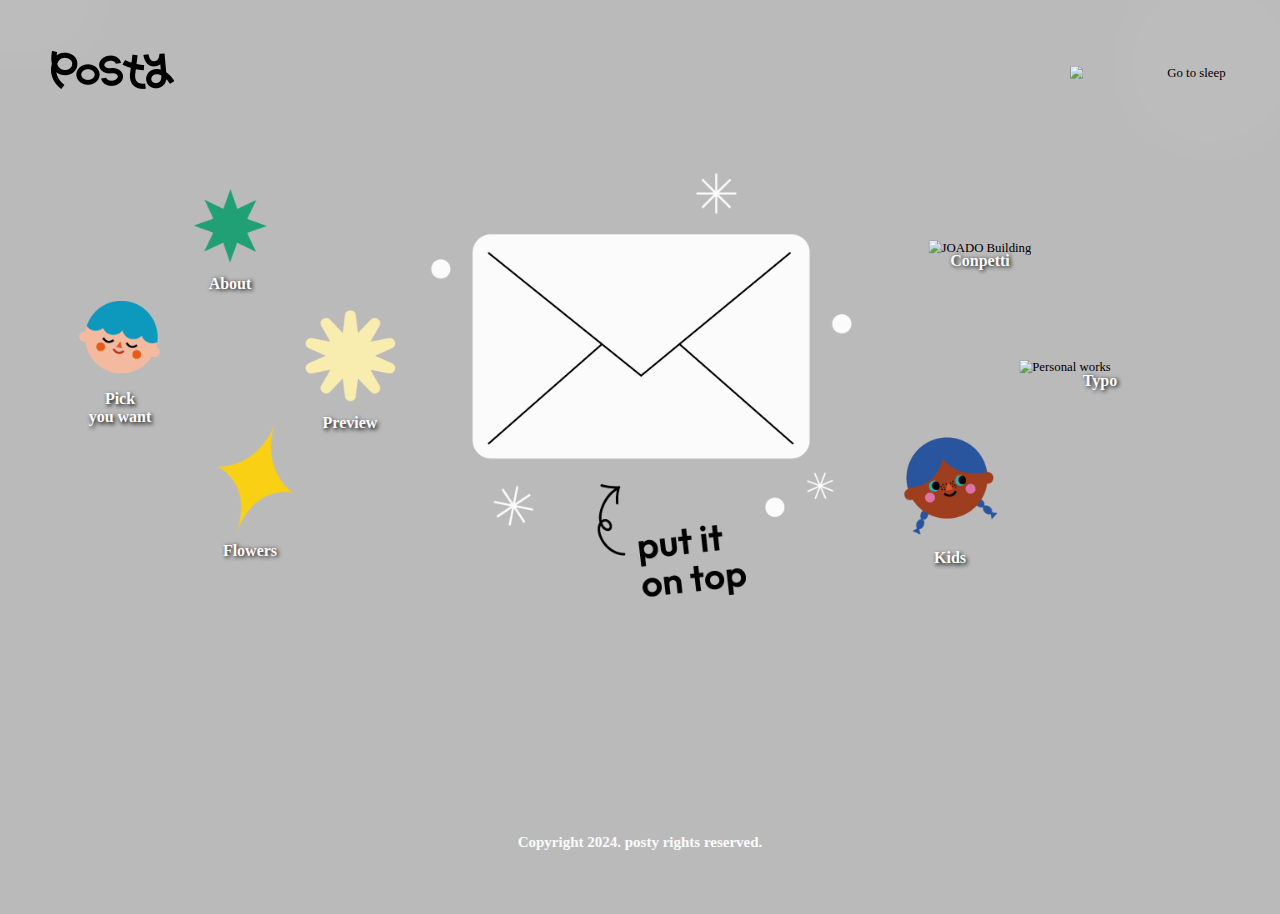
==== index.html @ c307ec22 "Update index.html" ====
<!DOCTYPE html>
<html lang="en">
<head>
    <meta charset="UTF-8">
    <meta name="viewport" content="width=980, user-scalable=no">
    <meta name="naver-site-verification" content="86f59b5fca087a44dfcdda58fab02e8dfa768aee" />
    <meta name="csrf-token" content="oC7anZrWmPbQHZJfSFoC5B0nIZ4ILYp4QlfZOMp2">
    <meta http-equiv="X-UA-Compatible" content="ie=edge">
    <meta property="og:title" content="POSTY">
    <meta property="og:type" content="website">
    <meta property="og:url" content="http://joadosubsub.com">
    <meta property="og:image" content="http://joadosubsub.com/images/og_main.jpeg">
    <meta property="og:description" content="posty">

    <meta name="robots" content="index,follow">
    <meta name="title" content="POSTY">
    <meta name="description" content="posty">
    <meta name="keywords" content="posty, postcard, custom">

    <link rel="canonical" href="http://joadosubsub.com">
    <link rel="icon" href="http://www.joadosubsub.com/images/favicon.png">
    <link rel="shortcut icon" href="http://www.joadosubsub.com/images/favicon.png">
    <title>POSTY</title>

    

    <script src="jquery-3.5.1.min.js"></script>
    <link rel="stylesheet" type="text/css" href="common.css">
    <style>
@import url('https://fonts.googleapis.com/css2?family=Poppins:wght@400;500;600&display=swap');
body {
    touch-action: pan-y;
    overscroll-behavior: contain;
    clip-path: url(#svgPath);
}

body {
    touch-action: pan-y;
    overscroll-behavior: contain;
    clip-path: url(#svgPath);
}

.main-stranger {
    margin: auto;
    padding-bottom: 161px;
    width: 880px;
}

#img-stranger {
    width: 500px;
    height: 500px;
}

.main-icon {
    position:absolute;
    text-align:center;
    transform:translate(-50%,-50%);
    cursor:pointer;
    -webkit-tap-highlight-color : transparent;
    z-index:2;
}

.main-icon img {
    display:inline-block;
    transform: scale(0.8);
    pointer-events: none;
    width:fit-content;
}

.main-icon#ducks-point-shop img {
    transform: scale(1.2) translate( 5%, 5% );
}

.main-icon>div {
    font-family: Arial, Helvetica, sans-serif;
    font-weight: 600;
    font-size: 16px;
    text-shadow: 1.5px 1.5px 4px #030000;
    color: white;
    margin-top: -5px;
}

.main-icon>div>span {
    display:block;
    white-space: nowrap;
}

#mask-go-to-sleep {
    position: fixed;
    left:0;
    top:0;
    right:0;
    bottom:0;
    pointer-events: none;
    transition: opacity 0.5s;
    z-index:9999;
}

#mask-go-to-sleep::after {
    content: ' ';
    position: absolute;
    display: block;
    box-shadow: rgb(0 0 0 / 66%) 0px 0px 36px 1915px inset;
    width: 4000px;
    height: 4000px;
    text-align: center;
    vertical-align: middle;
    transform: translate(-50%, -50%);
    border-radius: 2000px;
}

.on#mask-go-to-sleep {
    opacity:1 !important;
}

#mask-contact {
    position: fixed;
    left:0;
    top:0;
    right:0;
    bottom:0;
    pointer-events: none;
    transition: opacity 2s;
    z-index:9999;
}

#mask-contact::after {
    content: ' ';
    position: absolute;
    display: block;
    box-shadow: rgb(0 0 0 / 66%) 0px 0px 36px 1883px inset;
    width: 4000px;
    height: 3881px;
    text-align: center;
    vertical-align: middle;
    transform: translate(-50%, -50%);
    border-radius: 2000px;
    margin-left: -20px;
}

.on#mask-contact {
    opacity:1 !important;
    transition: opacity 0.5s;
}

#dish {
    position: fixed;
}


</style>
</head>
<body>
    <header>
        <img src="logo.png" alt="Logo" onclick="navigateTo('index.html')">
    </header>

<main>
  
<div class="main-stranger no-drag">
    <img id="img-stranger" src="first-page_card.png" alt="Stranger" style="display: none;">
    <img id="main-image" src="first-page_card.png" style="width:500x; height:500px;" autoplay muted controls loop playsinline></img>
    <div id="dish" data-x=440 data-y=-270></div>
    
    <div class="main-icon" id="about" data-x=40 data-y=-80 style="margin-left: 30px; margin-top:-410px; width:250px;" data-url="/posty/posty1.html">
        <img src="sticker4.png" alt="about" >
        <div>
            <span>About</span>
        </div>
    </div>
    <div class="main-icon" id="preview" data-x=40 data-y=80 style="margin-left: 150px; margin-top:-280px;" data-url="/posty/posty1.html">
        <img src="sticker9.png" alt="preview">
        <div>   
            <span>Preview</span>
        </div>
    </div>
    <div class="main-icon" id="works" data-x=200 data-y=80 style="margin-left: -80px; margin-top:-290px;" data-url="/posty/posty1.html">
        <img src="sticker5.png" alt="Works">
        <div>
            <span>Pick</span>
            <span>you want</span>
    </div>
    </div>
    <div class="main-icon" id="ducks-point-shop" data-x=360 data-y=80 style="margin-left: 50px; margin-top: -153px; width:250px;" data-url="/posty/posty1.html">
        <img src="sticker7.png" alt="Duck's Point shop" style="margin-bottom: 20px;">
        <div>
            <span>Flowers</span>
        </div>
    </div>
    <div class="main-icon" id="joado-building" data-x=520 data-y=80 style="margin-left:780px; margin-top:-390px;" data-url="/posty/posty1.html">
        <img src="http://www.joadosubsub.com/images/icon_joado_building.png" alt="JOADO Building">
        <div>
            <span>Conpetti</span> 
        </div>
    </div>
    <div class="main-icon" id="personal-works" data-x=680 data-y=80 style="margin-left:900px; margin-top:-270px; width:250px;" data-url="/posty/posty1.html">
        <img src="http://www.joadosubsub.com/images/icon/icon_personal_works.png" alt="Personal works" style="margin-left:-70px; margin-bottom:-10px;">
        <div>
            <span>Typo</span>
        </div>
    </div>
    <div class="main-icon" id="friends" data-x=840 data-y=80 style="margin-left:750px; margin-top:-150px;" data-url="/posty/posty1.html">
        <img src="sticker8.png" alt="Friends">
        <div>
            <span>Kids</span>
        </div>
    </div>
    <div class="main-icon" id="go-to-sleep" ondblclick="toggleMaskGoToSleep()" data-x=650 data-y=-560 style="margin-left:1010px; margin-top:-580px; width:250px;">
        <img src="http://www.joadosubsub.com/images/icon/icon_go_to_sleep.png" alt="Go to sleep" style="width:300px; margin-right: 20px; margin-left: -45px">
        <div style="margin-top: -30px;">
        </div>
    </div>
</div>


<div id="mask-go-to-sleep" style="opacity:0.01;" ></div>
<div id="mask-contact" style="opacity:0.01;" ></div>
</main>
<footer>

<p>Copyright 2024. posty rights reserved.</p>
</footer>
        </div>
    </div>

    <script>
    const main = document.querySelector('main');
    const nav = document.querySelector('nav');
    const trans_mask = document.getElementById('trans-mask');
    const mask = document.getElementById('mask');

        trans_mask.addEventListener('click', ()=>{
            clickTransMask();
        });

        function clickTransMask() {
            nav.classList.toggle('open');
            trans_mask.classList.toggle('open');
            btn_nav.classList.toggle('open');
        }

    $("#footer_link").click(function(){
        const footer_url = "http://www.ftc.go.kr/bizCommPop.do?wrkr_no=1401176861"
        window.open(footer_url, "bizCommPop", "width=750, height=700;");
        return false;
    });
    
    </script>

<script>
let firstX = 0;
let firstY = 0;
let initX = 0;
let initY = 0;
let selectIcon = null;
const goToSleep = document.getElementById('go-to-sleep');
const maskGoToSleep = document.getElementById('mask-go-to-sleep');
const maskContact = document.getElementById('mask-contact');
const stranger = document.getElementById('img-stranger');
const dish = document.getElementById('dish');
let on_dish = false;
let mobile = false;

function mouseDown(e) {
    e.preventDefault();

    selectIcon = null;

    for(let i=0; i<e.composedPath().length; i++) {        
        if(e.composedPath()[i].classList != undefined && e.composedPath()[i].classList.contains('main-icon')) {
            selectIcon = e.composedPath()[i];
            break;
        }
    }

    if(selectIcon == null)
        return;

    initX = selectIcon.style.marginLeft;
    initX = initX.replace('px','') * 1;
    initY = selectIcon.style.marginTop;
    initY = initY.replace('px','') * 1;
    firstX = e.pageX;
    firstY = e.pageY;

    main.addEventListener('mousemove', mouseMove, false);
    main.addEventListener('mouseup', mouseUp, false);
}

function mouseMove(e) {
    const x = initX + (e.pageX - firstX);
    const y = initY + (e.pageY - firstY);
    
    if(!$("#img-stranger").is(":visible")){
        $("#img-stranger").show();
        $("#main-image").hide();
    }

    // 50px 거리 차이 이하면 접시에 붙인다.
    if( 2500 > Math.pow(dish.dataset.x - x, 2) + Math.pow(dish.dataset.y - y, 2)) {
        selectIcon.style.marginLeft = dish.dataset.x + 'px';
        selectIcon.style.marginTop = dish.dataset.y + 'px';

        on_dish = true;
    }
    else{
        selectIcon.style.marginLeft = x + 'px';
        selectIcon.style.marginTop = y + 'px';

        on_dish = false;
    }

    if(selectIcon.id == 'go-to-sleep')
        setMaskGoToSleep();
}

function mouseUp(e) {
    main.removeEventListener('mousemove', mouseMove, false);
    main.removeEventListener('mouseup', mouseUp, false);
    
    if(on_dish) {
        switch (selectIcon.id) {
            case 'reset-icons':
                resetIcons();
                break;
            case 'go-to-sleep':
                toggleMaskGoToSleep();
                break;
            // case 'contact':
            //     onMaskContact();
            //     break;
            default:
                location.href = selectIcon.dataset.url;
                break;
        }
    }
}

function touchStart(e) {
    //e.preventDefault();

    if(!$("#img-stranger").is(":visible")){
        $("#img-stranger").show();
        $("#main-image").hide();
    }

    selectIcon = null;

    for(let i=0; i<e.composedPath().length; i++) {        
        if(e.composedPath()[i].classList != undefined && e.composedPath()[i].classList.contains('main-icon')) {
            selectIcon = e.composedPath()[i];
            break;
        }
    }

    if(selectIcon == null)
        return;

    initX = selectIcon.style.marginLeft;
    initX = initX.replace('px','') * 1;
    initY = selectIcon.style.marginTop;
    initY = initY.replace('px','') * 1;

    const touch = e.touches;
    firstX = touch[0].pageX;
	firstY = touch[0].pageY;

    main.addEventListener('touchmove', touchMove, false);
    main.addEventListener('touchend', touchEnd, false);
}

function touchMove(e) {
    const touch = e.touches;
    const x = initX+touch[0].pageX-firstX;
    const y = initY+touch[0].pageY-firstY;

    // 50px 거리 차이 이하면 접시에 붙인다.
    if( 2500 > Math.pow(dish.dataset.x - x, 2) + Math.pow(dish.dataset.y - y, 2)) {
        selectIcon.style.marginLeft = dish.dataset.x + 'px';
        selectIcon.style.marginTop = dish.dataset.y + 'px';

        on_dish = true;
    }else{
        selectIcon.style.marginLeft = x + 'px';
        selectIcon.style.marginTop = y + 'px';

        on_dish = false;
    }

    if(selectIcon.id == 'go-to-sleep')
        setMaskGoToSleep();
}

function touchEnd(e) {
    main.removeEventListener('touchmove', touchMove, false);
    main.removeEventListener('touchend', touchEnd, false);

    if(on_dish) {
        switch (selectIcon.id) {
            case 'reset-icons':
                resetIcons();
                break;
            case 'go-to-sleep':
                toggleMaskGoToSleep();
                break;
            // case 'contact':
            //     onMaskContact();
            //     break;
            case 'works':
                location.href = selectIcon.dataset.url;
                break;
            default:
                location.href = selectIcon.dataset.url;
                break;
        }
    }
}


function resetIcons() {
    if($("#img-stranger").is(":visible")){
        $("#img-stranger").hide();
        $("#main-image").show();
    }

    const icons = document.getElementsByClassName('main-icon');
    for(let i=0; i<icons.length; i++) {
        icons[i].style.marginLeft = icons[i].dataset.x + 'px';
        icons[i].style.marginTop = icons[i].dataset.y  + 'px';
    }
    setMaskGoToSleep();
}


let timeout;
let lastTap = 0;

document.addEventListener('touchend', e=>{
    let currentTime = new Date().getTime();
    let tapLength = currentTime - lastTap;
    clearTimeout(timeout);
    if(tapLength < 500 && tapLength > 0) {
        if(e.composedPath()[0].classList == 'main-icon') {
            switch(e.composedPath()[0].id) {
                case 'go-to-sleep':
                    toggleMaskGoToSleep();
                    break;
                case 'reset-icons':
                    resetIcons();
                    break;
                // case 'contact':
                //     onMaskContact();
                //     break;
            }
        }
    }
    lastTap = currentTime;
});


function setDish() {
    dish.style.width = stranger.offsetWidth/4 + 'px';
    dish.style.height = stranger.offsetHeight/6 + 'px';

    dish.style.left = stranger.getBoundingClientRect().left + (stranger.scrollWidth/10*10) + 'px';
    dish.style.top = stranger.getBoundingClientRect().top + (stranger.scrollHeight/10*8) + 'px';
}


function setMaskGoToSleep() {
    maskGoToSleep.style.left = goToSleep.getBoundingClientRect().left + (goToSleep.offsetWidth/2) + 'px';
    maskGoToSleep.style.top = goToSleep.getBoundingClientRect().top + (goToSleep.offsetHeight/2) + 'px';
}

function toggleMaskGoToSleep() {
    maskGoToSleep.classList.toggle('on');
}


function onMaskContact() {
    const sns_rect = document.getElementsByClassName('sns')[0].querySelector('img').getBoundingClientRect();
    maskContact.style.left = sns_rect.right+25 + 'px';
    maskContact.style.top = sns_rect.top+15 + 'px';

    maskGoToSleep.classList.remove('on');
    maskContact.classList.add('on');
    setTimeout(()=>{
        maskContact.classList.remove('on');
    }, 500);
}


window.addEventListener('resize', e=>{

    if(window.innerWidth > 768) {
        if(mobile) {
            mobile = false;
            // 여기서 위치 리셋 필요.
        }
    }else{
        if(!mobile) {
            mobile = true;
            // 여기서 위치 리셋 필요.
        }
    }

    setMaskGoToSleep();
    setDish();
});


window.addEventListener('scroll', e=> {
    setMaskGoToSleep();
    setDish();
});


let lastTouchEnd = 0;
document.documentElement.addEventListener('touchend', e=> {
    let now = (new Date()).getTime();
    if(now - lastTouchEnd <= 300) {
        e.preventDefault();
    }
    lastTouchEnd = now;
}, false);

document.documentElement.addEventListener('touchstart', e=> {
    if (e.touches.length > 1)
         e.preventDefault();
}, false);


document.addEventListener('DOMContentLoaded', ()=>{
    main.addEventListener('mousedown', mouseDown, false);
    main.addEventListener('touchstart', touchStart, false);

    setMaskGoToSleep();
    setDish();
});

//211115 수정 - 모바일에서 아이콘 드래그시 화면 스크롤 잠금
$(".main-icon").on('touchmove', function(e) {
    $('body').addClass('scrollOff').on('scroll touchmove mousewheel', function (e) {
        e.preventDefault();
    });
})

$(".main-icon").on('touchend', function(e) {
    $('body').removeClass('scrollOff').off('scroll touchmove mousewheel');
})

</script>
</body>
</html>
---- common.css ----
@import url('https://fonts.googleapis.com/css2?family=Poppins:wght@400;500;600&display=swap');
* {
    font-family: 'NanumSquareRound';
    margin: 0;
    padding: 0;
}

html {
    height:calc(100%);
    /*
    height:100%;
    */
}

body {
    background-color:#bebebe;
    display:table;
    width:100%;
    height:100%;
}



a {
    cursor:pointer;
    text-decoration:none;
    color: inherit;
}

pre {
    text-align: initial;
    overflow: hidden;;
}

pre img {
    max-width:100%;
}

.footer-info::after{
    color: #fff;
    text-shadow: none;
    content: ' |';
    margin: 0px 5px;
}

.pagination a {
    margin:0px 5px;
}

.wrap-outline {
    display:table-cell;
    vertical-align: middle;
}

.outline {
    margin-top: 150px;
    /*
    position:absolute;
    top:50%;
    left:50%;
    transform: translate(-50%,-50%);
    */
    /*
    max-width:1400px;
    */
    
    /*
    max-height:1500px;
    
    border:1px solid #dbdbdb;
    */
}

#mask {
    position: fixed;
    top:0;
    bottom:0;
    left:0;
    right:0;
    z-index:10001;
    background-color:#000000aa;
    opacity:0;
    transition:opacity 0.4s;
    pointer-events: none;
}

#mask.open {
    opacity:1;
    transition: opacity 0.4s;
    pointer-events: auto;
}

#trans-mask {
    position: fixed;
    top:0;
    bottom:0;
    left:0;
    right:0;
    z-index:9999;
    display:none;
}

#trans-mask.open {
    display:block;
}

main {
    box-sizing: border-box;
    text-align:center;
    margin-top: 140px;
    margin-bottom: -100px;
    min-height: calc( 100vh - 126px );
    padding-bottom: 100px;
}

.no-drag {
    -ms-user-select:none;
    -moz-user-select:-moz-none;
    -khtml-user-select:none;
    -webkit-user-select:none;
    user-select:none;
}

/* 헤더 */

/* nav>div>div>span::after {
    content:'♬';
    color:gray;
    margin-left:10px;
} */


header {
    position: fixed;
    top: 40px;
    left: 30px;
    width: 100%;
    display: flex;
    align-items: center;
    padding: 10px 20px;
    background-color: rgba(255, 255, 255, 0);
    z-index: 1000;
}

header img {
    height: 40px;
    cursor: pointer;
}


/* 푸터 */
footer {
    text-align:center;
    font-weight: 600;
    font-size: 15px;
    color:white;
    /* text-shadow: 1px 1px 0px #272727,
                -1px -1px 0px #272727,
                1px -1px 0px #272727,
                -1px 1px 0px #272727,
                0px -1px 0px #272727,
                0px 1px 0px #272727,
                1px 0px 0px #272727,
                -1px 0px 0px #272727; */
    padding: 20px 80px;
    width: 500px;
    margin:auto;
}

/* 로딩 */
#loading {
    position:fixed;
    left:0;
    right:0;
    top:0;
    bottom:0;
    background:#000000aa;
    z-index:10003;
    color:white;
    opacity:0;
    pointer-events: none;
    transition: opacity 0.4s;
}

#loading.show {
    opacity:1;
    pointer-events: auto;
}

#loading>div {
    font-size:20px;
    padding:30px;
    display:inline-block;
    position:fixed;
    left:50%;
    top:50%;
    transform: translate(-50%,-50%);
}

/* 스크롤바 */
::-webkit-scrollbar {
    width: 3px;
    height: 3px;
    background: #ffffff;
}

::-webkit-scrollbar-thumb {
    border-radius: 3.5px;
    background-color: #aaaaaa;
}

/* btn-nav animation */

#btn-nav {
    width: 60px;
    height:50px;
    position: relative;
    -webkit-transform: rotate(0deg);
    -moz-transform: rotate(0deg);
    -o-transform: rotate(0deg);
    transform: rotate(0deg);
    -webkit-transition: .5s ease-in-out;
    -moz-transition: .5s ease-in-out;
    -o-transition: .5s ease-in-out;
    transition: .5s ease-in-out;
    cursor: pointer;
    transform: scale(0.8);
}

#btn-nav span {
    display: block;
    position: absolute;
    height: 10px;
    width: 19px;
    background: white;
    opacity: 1;
    -webkit-transform: rotate(0deg);
    -moz-transform: rotate(0deg);
    -o-transform: rotate(0deg);
    transform: rotate(0deg);
    -webkit-transition: .25s ease-in-out;
    -moz-transition: .25s ease-in-out;
    -o-transition: .25s ease-in-out;
    transition: .25s ease-in-out;
}

#btn-nav span:nth-child(even) {
    left:19px;
}

#btn-nav span:nth-child(odd) {
    left:0px;
}

#btn-nav span:nth-child(1), #btn-nav span:nth-child(2) {
    top: 0px;
}

#btn-nav span:nth-child(3), #btn-nav span:nth-child(4) {
    top: 19px;
}

#btn-nav span:nth-child(5), #btn-nav span:nth-child(6) {
    top: 38px;
}

#btn-nav.open span:nth-child(1),#btn-nav.open span:nth-child(6) {
    -webkit-transform: rotate(45deg);
    -moz-transform: rotate(45deg);
    -o-transform: rotate(45deg);
    transform: rotate(45deg);
}

#btn-nav.open span:nth-child(2),#btn-nav.open span:nth-child(5) {
    -webkit-transform: rotate(-45deg);
    -moz-transform: rotate(-45deg);
    -o-transform: rotate(-45deg);
    transform: rotate(-45deg);
}

#btn-nav.open span:nth-child(1) {
    left: 5px;
    top: 7px;
}

#btn-nav.open span:nth-child(2) {
    left: calc(50% - 5px);
    top: 7px;
}

#btn-nav.open span:nth-child(3) {
    left: -50%;
    opacity: 0;
}

#btn-nav.open span:nth-child(4) {
    left: 30%;
    top: 15px;
    opacity: 1;
    width: 13px;
    height: 16px;
}

#btn-nav.open span:nth-child(5) {
    left: 5px;
    top: 29px;
}

#btn-nav.open span:nth-child(6) {
    left: calc(50% - 5px);
    top: 29px;
}

/* 로딩 애니메이숀 */
.sk-folding-cube {
    margin: 20px auto;
    width: 40px;
    height: 40px;
    position: relative;
    -webkit-transform: rotateZ(45deg);
            transform: rotateZ(45deg);
}

.sk-folding-cube .sk-cube {
    float: left;
    width: 50%;
    height: 50%;
    position: relative;
    -webkit-transform: scale(1.1);
        -ms-transform: scale(1.1);
            transform: scale(1.1); 
}
.sk-folding-cube .sk-cube:before {
    content: '';
    position: absolute;
    top: 0;
    left: 0;
    width: 100%;
    height: 100%;
    background-color: white;
    -webkit-animation: sk-foldCubeAngle 2.4s infinite linear both;
            animation: sk-foldCubeAngle 2.4s infinite linear both;
    -webkit-transform-origin: 100% 100%;
        -ms-transform-origin: 100% 100%;
            transform-origin: 100% 100%;
}
.sk-folding-cube .sk-cube2 {
    -webkit-transform: scale(1.1) rotateZ(90deg);
            transform: scale(1.1) rotateZ(90deg);
}
.sk-folding-cube .sk-cube3 {
    -webkit-transform: scale(1.1) rotateZ(180deg);
            transform: scale(1.1) rotateZ(180deg);
}
.sk-folding-cube .sk-cube4 {
    -webkit-transform: scale(1.1) rotateZ(270deg);
            transform: scale(1.1) rotateZ(270deg);
}
.sk-folding-cube .sk-cube2:before {
    -webkit-animation-delay: 0.3s;
            animation-delay: 0.3s;
}
.sk-folding-cube .sk-cube3:before {
    -webkit-animation-delay: 0.6s;
            animation-delay: 0.6s; 
}
.sk-folding-cube .sk-cube4:before {
    -webkit-animation-delay: 0.9s;
            animation-delay: 0.9s;
}

.main-popup {display:none; z-index:9;position: fixed;top:0; left:0; width:100vw; height:100vh;background-color:rgba(0,0,0,0.5);}
.main-popup .inner {z-index:9;position: absolute;top:50%; left:50%; transform: translate(-50%, -50%);width:600px; height:600px; background-color:#fff; overflow-y:auto; padding:50px 30px}
.main-popup .inner .tit {position: relative;}
.main-popup .inner button {position: absolute; top:-30px; right:0; background: none; border:none; cursor: pointer;}
.main-popup .inner h3 {text-align: center;padding-bottom:30px}
.main-popup .inner ul {list-style:none;}
.main-popup .inner ul li {list-style:none; padding-bottom:20px}
.main-popup .inner ul li p {font-size:14px; color:#6b6b6b; text-align: left; line-height: 1.5; }

@-webkit-keyframes sk-foldCubeAngle {
    0%, 10% {
      -webkit-transform: perspective(140px) rotateX(-180deg);
              transform: perspective(140px) rotateX(-180deg);
      opacity: 0; 
    } 25%, 75% {
      -webkit-transform: perspective(140px) rotateX(0deg);
              transform: perspective(140px) rotateX(0deg);
      opacity: 1; 
    } 90%, 100% {
      -webkit-transform: perspective(140px) rotateY(180deg);
              transform: perspective(140px) rotateY(180deg);
      opacity: 0; 
    } 
}
  
@keyframes sk-foldCubeAngle {
    0%, 10% {
      -webkit-transform: perspective(140px) rotateX(-180deg);
              transform: perspective(140px) rotateX(-180deg);
      opacity: 0; 
    } 25%, 75% {
      -webkit-transform: perspective(140px) rotateX(0deg);
              transform: perspective(140px) rotateX(0deg);
      opacity: 1; 
    } 90%, 100% {
      -webkit-transform: perspective(140px) rotateY(180deg);
              transform: perspective(140px) rotateY(180deg);
      opacity: 0; 
    }
}
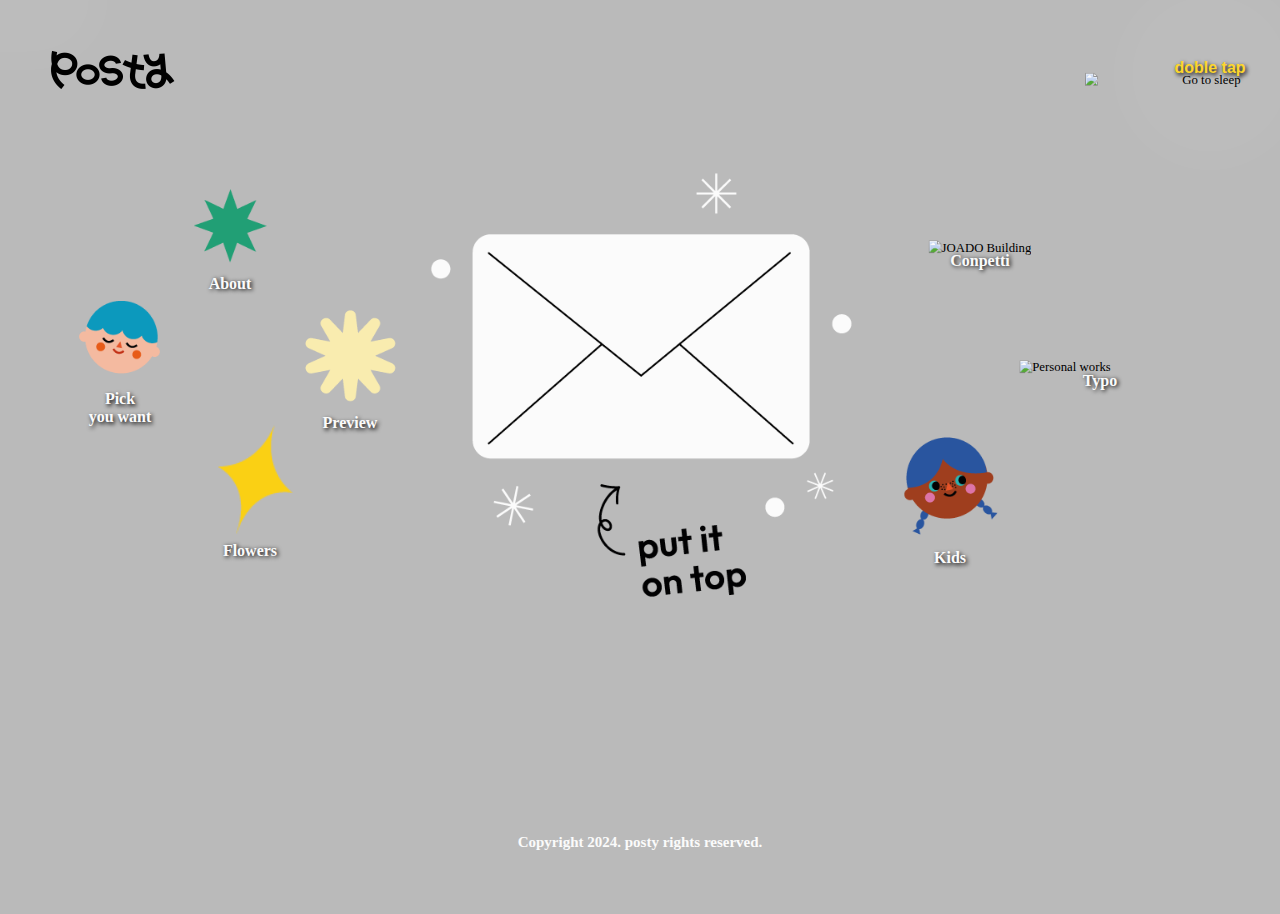
==== commit 57ea4b81: "Add files via upload" ====
--- a/index.html
+++ b/index.html
@@ -162,52 +162,52 @@
     <img id="main-image" src="first-page_card.png" style="width:500x; height:500px;" autoplay muted controls loop playsinline></img>
     <div id="dish" data-x=440 data-y=-270></div>
     
-    <div class="main-icon" id="about" data-x=40 data-y=-80 style="margin-left: 30px; margin-top:-410px; width:250px;" data-url="/posty/posty1.html">
+    <div class="main-icon" id="about" data-x=40 data-y=-80 style="margin-left: 30px; margin-top:-410px; width:250px;" data-url="file:///Users/imsuyeon/Downloads/posty/posty1.html">
         <img src="sticker4.png" alt="about" >
         <div>
             <span>About</span>
         </div>
     </div>
-    <div class="main-icon" id="preview" data-x=40 data-y=80 style="margin-left: 150px; margin-top:-280px;" data-url="/posty/posty1.html">
+    <div class="main-icon" id="preview" data-x=40 data-y=80 style="margin-left: 150px; margin-top:-280px;" data-url="file:///Users/imsuyeon/Downloads/posty/posty1.html">
         <img src="sticker9.png" alt="preview">
         <div>   
             <span>Preview</span>
         </div>
     </div>
-    <div class="main-icon" id="works" data-x=200 data-y=80 style="margin-left: -80px; margin-top:-290px;" data-url="/posty/posty1.html">
+    <div class="main-icon" id="works" data-x=200 data-y=80 style="margin-left: -80px; margin-top:-290px;" data-url="file:///Users/imsuyeon/Downloads/posty/posty1.html">
         <img src="sticker5.png" alt="Works">
         <div>
             <span>Pick</span>
             <span>you want</span>
     </div>
     </div>
-    <div class="main-icon" id="ducks-point-shop" data-x=360 data-y=80 style="margin-left: 50px; margin-top: -153px; width:250px;" data-url="/posty/posty1.html">
+    <div class="main-icon" id="ducks-point-shop" data-x=360 data-y=80 style="margin-left: 50px; margin-top: -153px; width:250px;" data-url="file:///Users/imsuyeon/Downloads/posty/posty1.html">
         <img src="sticker7.png" alt="Duck's Point shop" style="margin-bottom: 20px;">
         <div>
             <span>Flowers</span>
         </div>
     </div>
-    <div class="main-icon" id="joado-building" data-x=520 data-y=80 style="margin-left:780px; margin-top:-390px;" data-url="/posty/posty1.html">
+    <div class="main-icon" id="joado-building" data-x=520 data-y=80 style="margin-left:780px; margin-top:-390px;" data-url="file:///Users/imsuyeon/Downloads/posty/posty1.html">
         <img src="http://www.joadosubsub.com/images/icon_joado_building.png" alt="JOADO Building">
         <div>
             <span>Conpetti</span> 
         </div>
     </div>
-    <div class="main-icon" id="personal-works" data-x=680 data-y=80 style="margin-left:900px; margin-top:-270px; width:250px;" data-url="/posty/posty1.html">
+    <div class="main-icon" id="personal-works" data-x=680 data-y=80 style="margin-left:900px; margin-top:-270px; width:250px;" data-url="file:///Users/imsuyeon/Downloads/posty/posty1.html">
         <img src="http://www.joadosubsub.com/images/icon/icon_personal_works.png" alt="Personal works" style="margin-left:-70px; margin-bottom:-10px;">
         <div>
             <span>Typo</span>
         </div>
     </div>
-    <div class="main-icon" id="friends" data-x=840 data-y=80 style="margin-left:750px; margin-top:-150px;" data-url="/posty/posty1.html">
+    <div class="main-icon" id="friends" data-x=840 data-y=80 style="margin-left:750px; margin-top:-150px;" data-url="file:///Users/imsuyeon/Downloads/posty/posty1.html">
         <img src="sticker8.png" alt="Friends">
         <div>
             <span>Kids</span>
         </div>
     </div>
-    <div class="main-icon" id="go-to-sleep" ondblclick="toggleMaskGoToSleep()" data-x=650 data-y=-560 style="margin-left:1010px; margin-top:-580px; width:250px;">
-        <img src="http://www.joadosubsub.com/images/icon/icon_go_to_sleep.png" alt="Go to sleep" style="width:300px; margin-right: 20px; margin-left: -45px">
-        <div style="margin-top: -30px;">
+    <div class="main-icon" id="go-to-sleep" ondblclick="toggleMaskGoToSleep()" data-x=650 data-y=-560 style="margin-left:1010px; margin-top:-570px; width:250px;">
+        <img src="http://www.joadosubsub.com/images/icon/icon_go_to_sleep.png" alt="Go to sleep" style="width:300px; margin-right: 20px; margin-left: -30px">
+        <div style="margin-top: -30px; color: #ffd82d;">doble tap
         </div>
     </div>
 </div>
@@ -551,4 +551,4 @@
 
 </script>
 </body>
-</html>
+</html>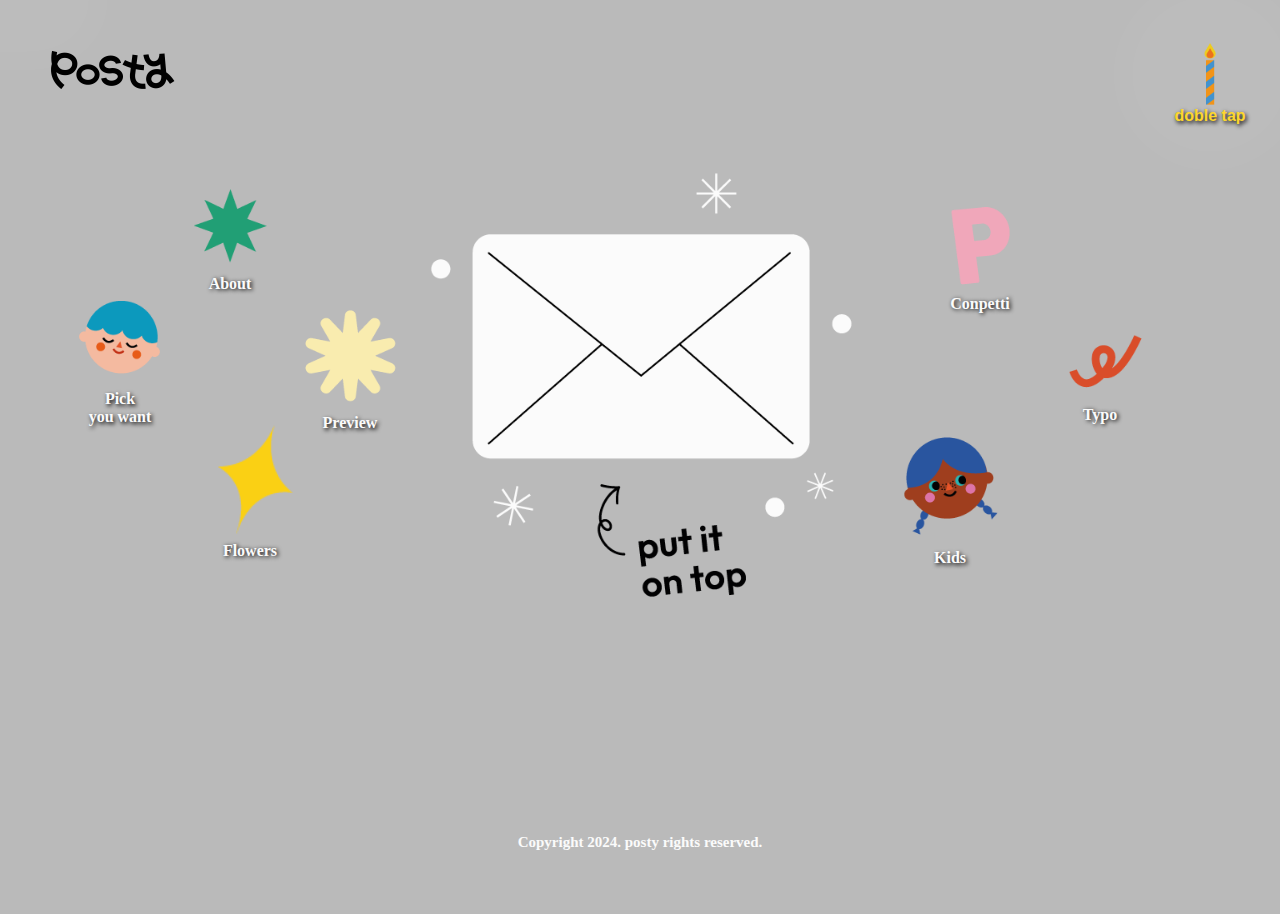
==== commit 3b2a769d: "Add files via upload" ====
--- a/index.html
+++ b/index.html
@@ -188,13 +188,13 @@
         </div>
     </div>
     <div class="main-icon" id="joado-building" data-x=520 data-y=80 style="margin-left:780px; margin-top:-390px;" data-url="file:///Users/imsuyeon/Downloads/posty/posty1.html">
-        <img src="http://www.joadosubsub.com/images/icon_joado_building.png" alt="JOADO Building">
+        <img src="sticker3.png" alt="JOADO Building">
         <div>
             <span>Conpetti</span> 
         </div>
     </div>
     <div class="main-icon" id="personal-works" data-x=680 data-y=80 style="margin-left:900px; margin-top:-270px; width:250px;" data-url="file:///Users/imsuyeon/Downloads/posty/posty1.html">
-        <img src="http://www.joadosubsub.com/images/icon/icon_personal_works.png" alt="Personal works" style="margin-left:-70px; margin-bottom:-10px;">
+        <img src="sticker6.png" alt="Personal works" style="margin-left:10px; margin-bottom:10px;">
         <div>
             <span>Typo</span>
         </div>
@@ -206,8 +206,8 @@
         </div>
     </div>
     <div class="main-icon" id="go-to-sleep" ondblclick="toggleMaskGoToSleep()" data-x=650 data-y=-560 style="margin-left:1010px; margin-top:-570px; width:250px;">
-        <img src="http://www.joadosubsub.com/images/icon/icon_go_to_sleep.png" alt="Go to sleep" style="width:300px; margin-right: 20px; margin-left: -30px">
-        <div style="margin-top: -30px; color: #ffd82d;">doble tap
+        <img src="sticker10.png" alt="Go to sleep" style="width:100px; margin-right: 20px; margin-left: 20px">
+        <div style="margin-top: -20px; color: #ffd82d;">doble tap
         </div>
     </div>
 </div>
